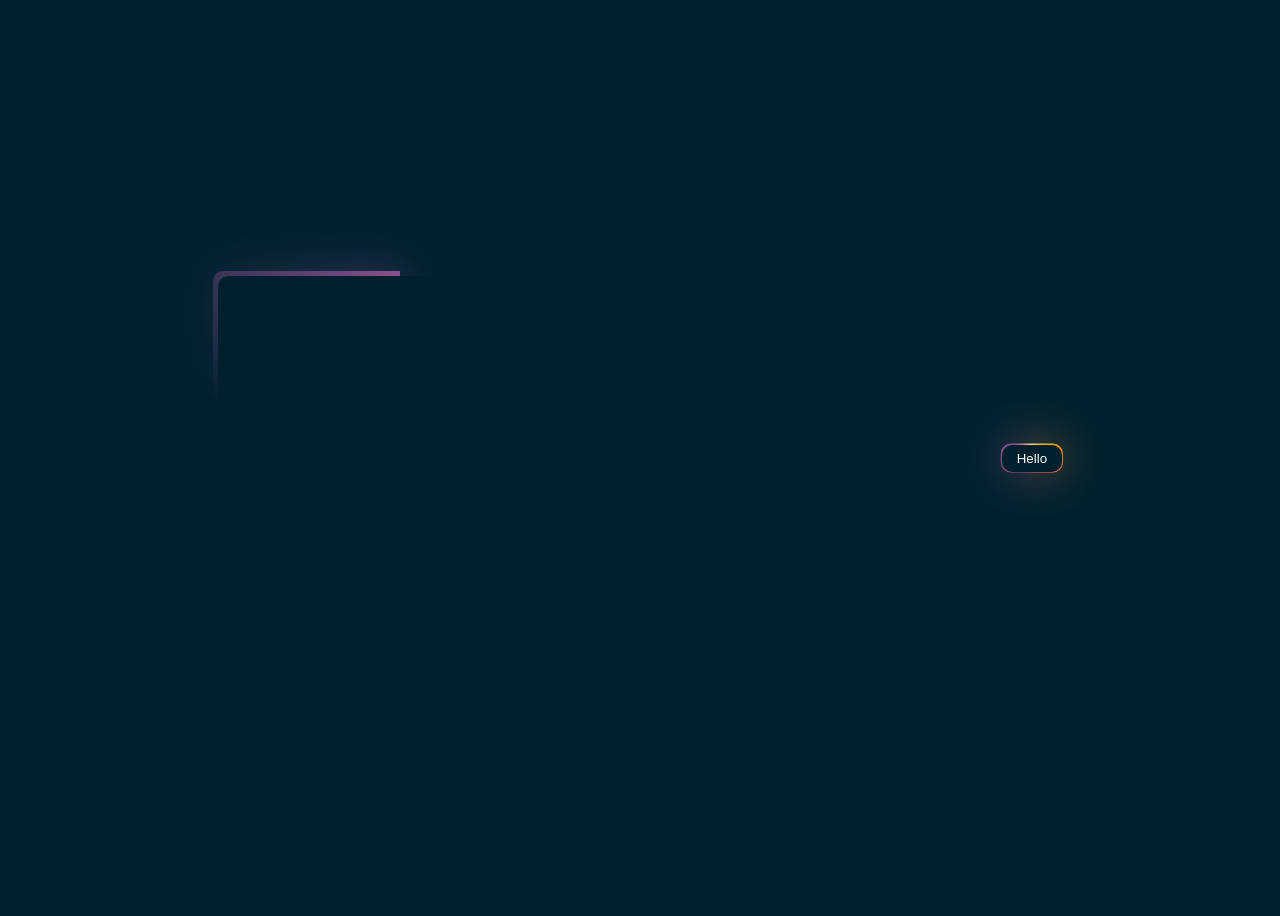
==== index.html @ 254a2e5f "Add initial HTML and CSS files for project setup" ====
<!DOCTYPE html>
<html lang="en">
<head>
    <meta charset="UTF-8">
    <meta name="viewport" content="width=device-width, initial-scale=1.0">
    <link rel="stylesheet" href="styles.css"></link>
    <title>Document</title>
</head>
<body>
   <div class="container">
     <div class="box"></div>
     <button class="btn">Hello</button>
   </div>
</body>
</html>
---- styles.css ----
body{
    background-color: #00202e;
}

.container{
    height: 100vh;
    display: flex;
    justify-content: center;
    align-items: center;
}

.box{
    background-color: #00202e;
    margin: 0 auto;
    padding: 2em;
    width: 300px;
    height: 300px;
    position: relative;
    border-radius: 10px;
}

@property --angle{
    syntax: "<angle>";
    initial-value: 0deg;
    inherits: false;
}


.box::after, .box::before{
    content:'';
    position: absolute;
    height: 100%;
    width: 100%;
    /* background: conic-gradient(from var(--angle), #ffd380,#ffa600,#ff8531,#ff6361,#bc5090,#8a508f,#8a508f,#ffd380); */
    background: conic-gradient(from var(--angle), transparent 80%, #8a508f);
    border-radius: 10px;
    top: 50%;
    left:50%;
    translate: -50% -50%;
    z-index: -1;
    padding: 5px;
    animation: 3s spin linear infinite;
}

.box::before{
    filter:blur(1.5rem);
    opacity: 0.5;
}

.btn{
    color: white;
    border: 1px;
    background-color: #00202e;
    margin: 0 auto;
    padding: 6px 15px 6px 15px;
    position: relative;
    border-radius: 10px;
}

@property --angle{
    syntax: "<angle>";
    initial-value: 0deg;
    inherits: false;
}


.btn::after, .btn::before{
    content:'';
    position: absolute;
    height: 100%;
    width: 100%;
    background: conic-gradient(from var(--angle), #ffd380,#ffa600,#ff8531,#ff6361,#bc5090,#8a508f,#8a508f,#ffd380);
    /* background: conic-gradient(from var(--angle), transparent 80%, #8a508f); */
    border-radius: 10px;
    top: 50%;
    left:50%;
    translate: -50% -50%;
    z-index: -1;
    padding: 1px;
    animation: 1s spin linear infinite;
}

.btn::before{
    filter:blur(1.5rem);
    opacity: 0.5;
}

@keyframes spin {
    from{
        --angle:0deg;
    }
    to{
        --angle:360deg;
    }
}
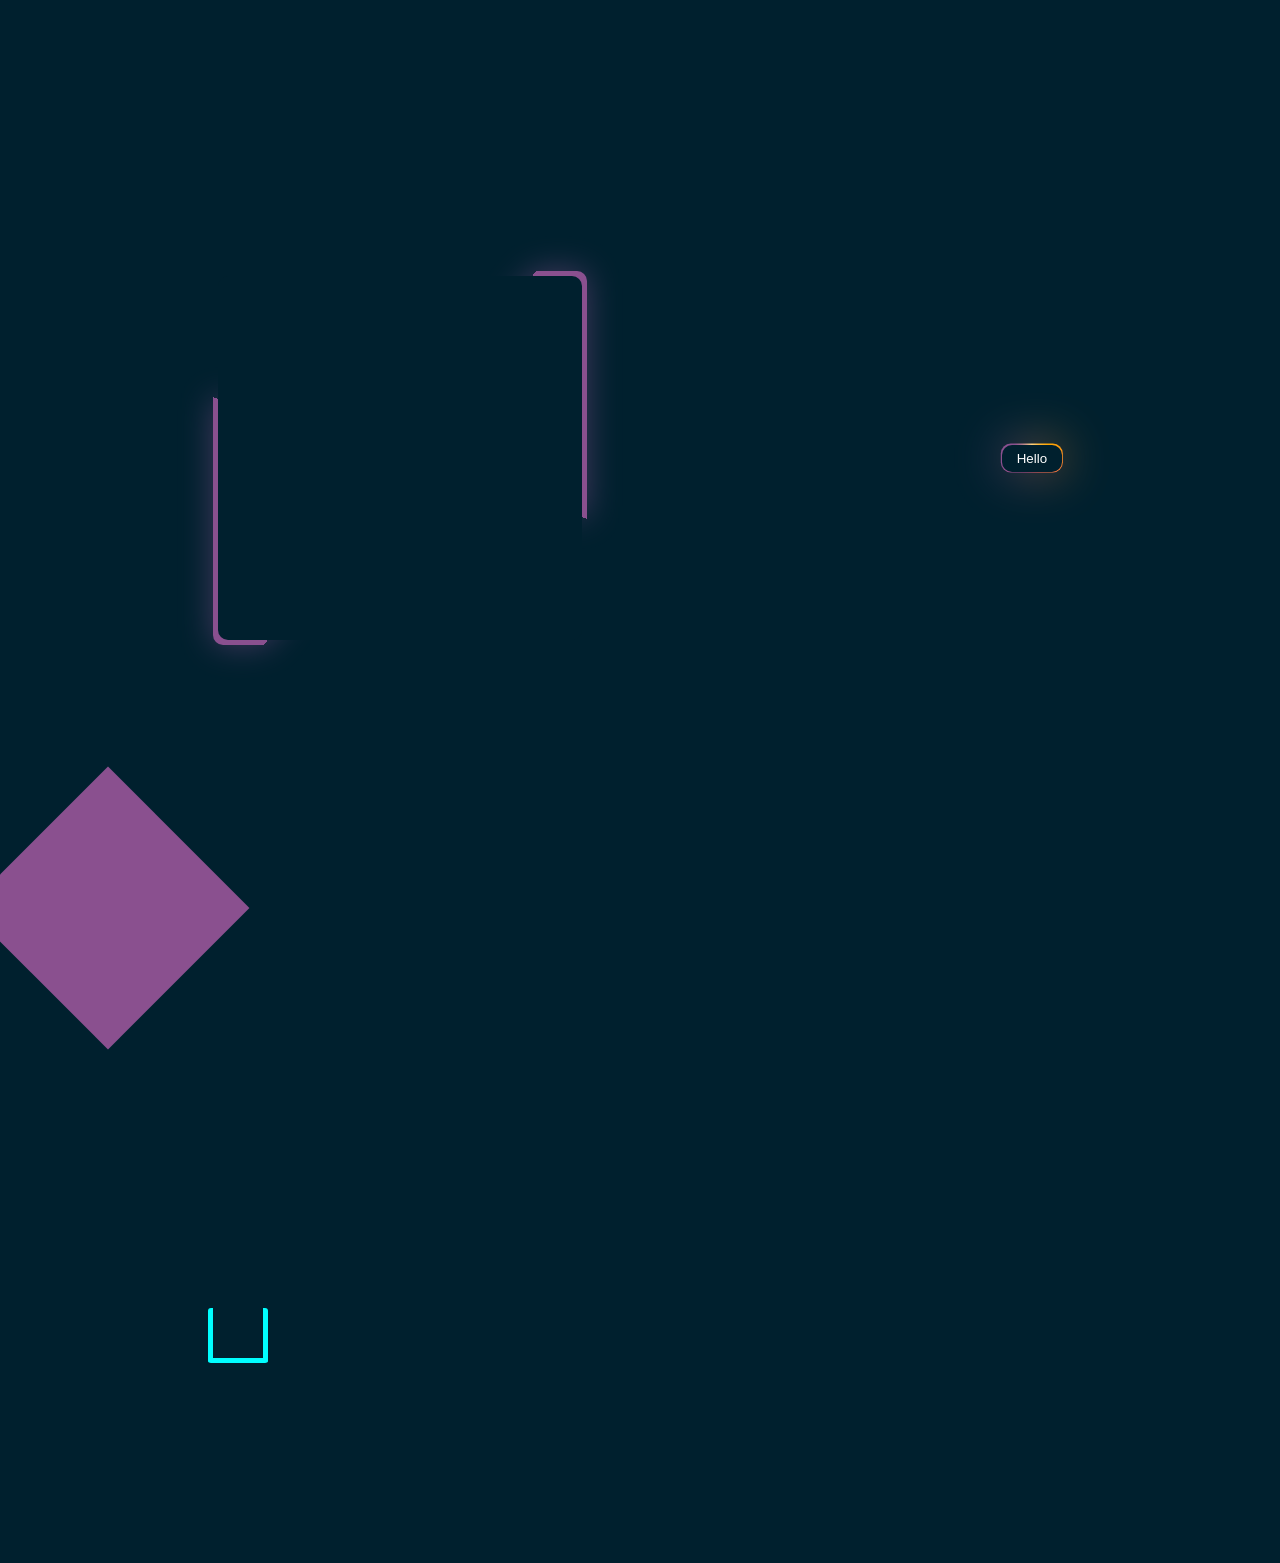
==== commit ff738001: "Add boxDiv and loading elements with animations to index.html and styles.css" ====
--- a/index.html
+++ b/index.html
@@ -11,5 +11,12 @@
      <div class="box"></div>
      <button class="btn">Hello</button>
    </div>
+   <div class="boxDiv">
+
+     </div>
+
+     <div class="loading">
+
+     </div>
 </body>
 </html>
--- a/styles.css
+++ b/styles.css
@@ -32,18 +32,18 @@
     height: 100%;
     width: 100%;
     /* background: conic-gradient(from var(--angle), #ffd380,#ffa600,#ff8531,#ff6361,#bc5090,#8a508f,#8a508f,#ffd380); */
-    background: conic-gradient(from var(--angle), transparent 80%, #8a508f);
+    background: conic-gradient(from var(--angle), transparent 0% 10% , #8a508f 10% 30%,transparent 30% 60%, #8a508f 60% 80%, transparent 80% 100%);
     border-radius: 10px;
     top: 50%;
     left:50%;
     translate: -50% -50%;
     z-index: -1;
     padding: 5px;
-    animation: 3s spin linear infinite;
+    animation: 4s spin linear infinite;
 }
 
 .box::before{
-    filter:blur(1.5rem);
+    filter:blur(1rem);
     opacity: 0.5;
 }
 
@@ -93,3 +93,70 @@
         --angle:360deg;
     }
 }
+
+.boxDiv{
+    height: 200px;
+    width: 200px;
+    background-color: #8a508f;
+
+
+    
+
+    animation: moveRotate 3s ease-in 2s infinite alternate forwards;
+    animation: name duration timing-function delay iteration-count direction fill-mode;
+
+    /* transform: translate(200px,-200px);
+    transform: scale(2);
+    transform: rotate(45deg); */
+
+}
+
+.boxDiv:hover{
+
+    animation-play-state:paused;
+    cursor: pointer;
+     /* transform: translate(200px,-200px) scale(2) rotate(45deg); */
+
+}
+
+
+@keyframes moveRotate{
+    from{
+        transform: translateY(0px) rotate(0deg);
+    }
+    to{
+
+        transform: translateY(-100px) rotate(135deg);
+        /* cursor: pointer;
+        transform: translate(200px,-200px) scale(2) rotate(45deg); */
+    }
+
+}
+
+
+.loading{
+    margin: 200px;
+    height: 50px;
+    width: 50px;
+    border: 5px solid cyan;
+    border-top: transparent;
+    border-radius: 3px;
+    box-shadow: 0 0 8px cyan 0 0 8px cyan inset;
+    animation: loading 2s ease-in infinite  0s ;
+}
+
+@keyframes loading {
+    0%{
+        transform: rotateX(0deg) rotateY(0deg) rotateZ(0deg);
+    }
+    33%{
+        transform: rotateX(100deg) rotateY(0deg) rotateZ(0deg);
+    }
+    67%{
+        transform: rotateX(180deg) rotateY(180deg) rotateZ(0deg);
+    }
+    100%{
+        transform: rotateX(180deg) rotateY(180deg) rotateZ(180deg);
+    }
+    
+}
